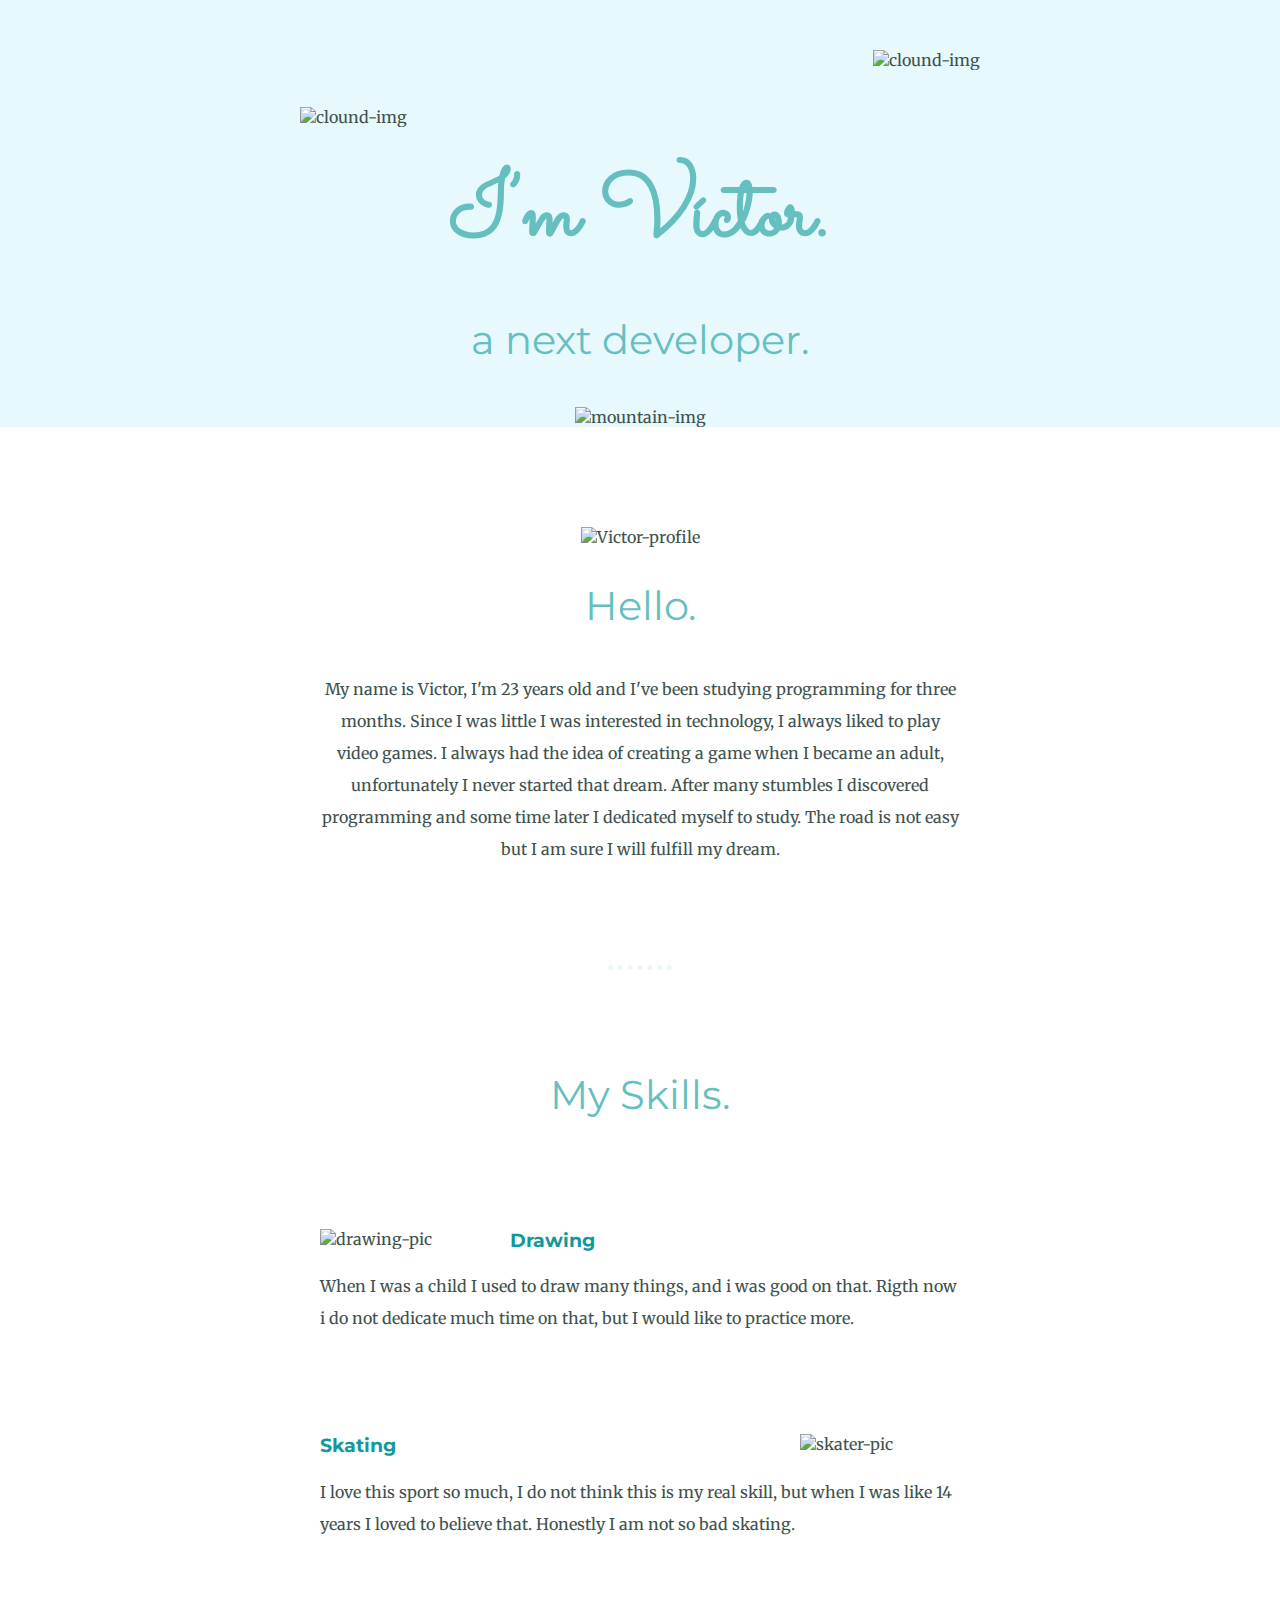
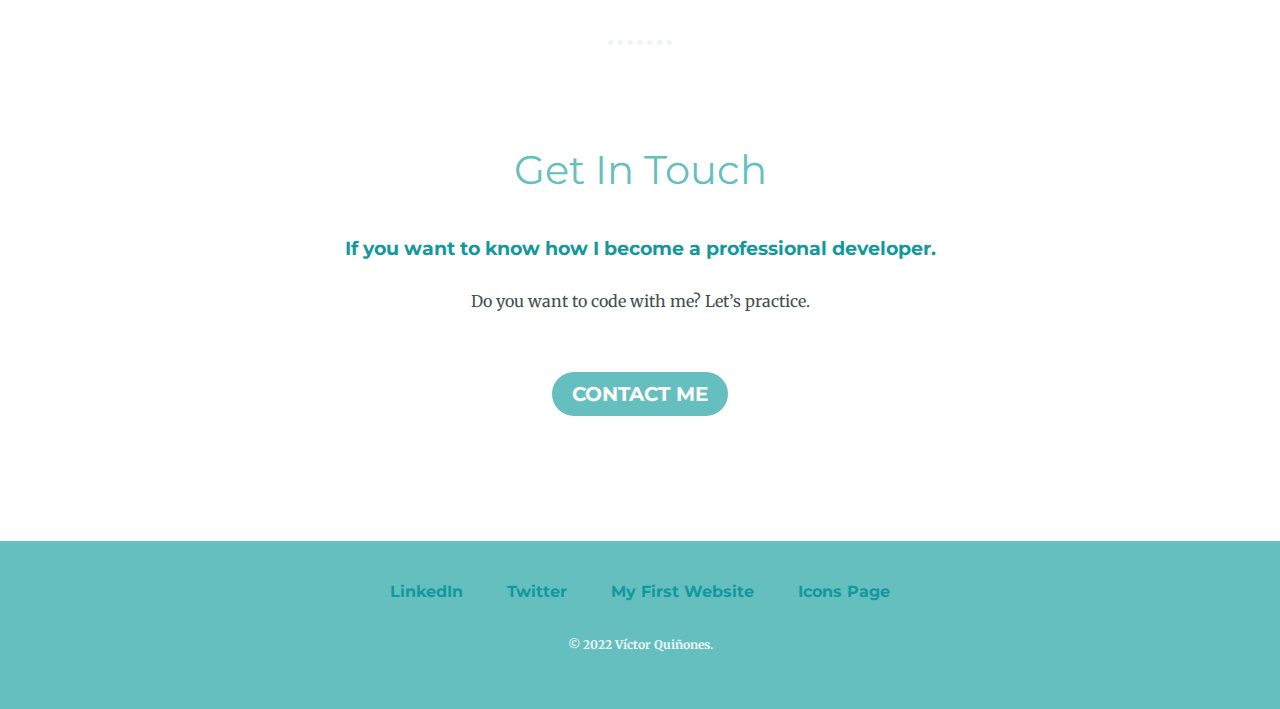
==== index.html @ 536c7cee "Update index.html" ====
<!--This is my second page in a little period of time. I have had a good avance and i feel so happy about that. Contact if you want learn to programn with me-->

<!DOCTYPE html>
<html>

<head>
    <meta charset="UTF-8" />
    <meta name="viewport" content="width=device-width, initial-scale=1.0">
    <link rel="stylesheet" href="css/styles.css" />
    <link rel="preconnect" href="https://fonts.googleapis.com">
    <link rel="preconnect" href="https://fonts.gstatic.com" crossorigin>
    <link href="https://fonts.googleapis.com/css2?family=Merriweather&family=Montserrat&family=Sacramento&family=Silkscreen&display=swap" rel="stylesheet">
    <link rel="icon" href="favicon.ico" />
    <title>Víctor Quiñones</title>
</head>
<body>
    <div class="top-container">
        <img class="top-cloud" src="images/cloud.png" alt="clound-img">
        <h1>I’m Víctor.</h1>
        <h2>a next developer.</h2>
        <img class="bottom-cloud" src="images/cloud.png" alt="clound-img">
        <div class="img-container">
            <img class="mountain-pic" src="images/mountain.png" alt="mountain-img">
        </div>                                                                     
    </div>

    <div class="middle-container">
        <div class="profile-img">
          <img src="images/victor-profile.png" alt="Victor-profile">
          <h2>Hello.</h2>
          <p class="my-description">My name is Victor, I'm 23 years old and I've been studying programming for three months. Since I was little I was interested in technology, I always liked to play video games. I always had the idea of creating a game when I became an adult, unfortunately I never started that dream. After many stumbles I discovered programming and some time later I dedicated myself to study. The road is not easy but I am sure I will fulfill my dream.</p>
        </div>
        <hr>
        <div class="skills">
          <h2>My Skills.</h2>
          <div class="skill-row">
            <img class="drawing-img" src="images/drawing.png" alt="drawing-pic">
            <h3>Drawing</h3>
            <p>When I was a child I used to draw many things, and i was good on that. Rigth now i do not dedicate much time on that, but I would like to practice more.</p>
          </div>
          <div class="skill-row">
            <img class="skating-img" src="images/skater.png" alt="skater-pic">
            <h3>Skating</h3>
            <p class="skating-description">I love this sport so much, I do not think this is my real skill, but when I was like 14 years I loved to believe that. Honestly I am not so bad skating.</p>
          </div>
          <!--<div class="skill-row">
            <img class="coding-img" src="images/coding.png" alt="coding-pic">
            <h3>Coding</h3>
            <p>Lorem ipsum dolor sit amet, mauris sed consectetuer. Etiam et eu, bibendum interdum, lacus quis mauris. Curabitur wisi, quisque vel eu, rutrum nam.</p>
          </div>-->
        </div>
        <hr>

        <div class="contact-me">
          <h2>Get In Touch</h2>
          <h3>If you want to know how I become a professional developer.</h3>
          <p class="contact-message">Do you want to code with me? Let’s practice.</p> <!--if the message is longer change the width like your description-->
          <a class="btn" href="mailto:victorq971@gmail.com">CONTACT ME</a>
        </div>
      </div>
      

      <div class="bottom-container">
        <!--I do not have an real profile in LinkedIn, but i will get it soon-->
        <a class="footer-link" href="#">LinkedIn</a>
        <!--I am new on twitter so i’ll try use it more-->
        <a class="footer-link" href="https://twitter.com/vichorq">Twitter</a>
        <!--this is my first with only HTML so you can see it-->
        <a class="footer-link" href="https://vctorqui.github.io/cv/">My First Website</a>
        <a class="footer-link" href="icons.html">Icons Page</a>
        <p class="copyright">© 2022 Víctor Quiñones.</p>
      </div>
      

    
</body>

</html>
---- css/styles.css ----
body {
  color: #40514E;
  margin: 0;
  text-align: center;
  font-family: "Merriweather", serif;
}

h1 {
  margin: 50px auto 0 auto;
  /*font-family: 'Silkscreen', cursive;*/
  font-size: 5.625rem;
  /* 16px = 100% = 1em - 90px/ em = 90px / 16px = 5.625em  */
  font-family: "Sacramento", cursive;
}

h2 {
  font-family: "Montserrat", sans-serif;
  font-size: 2.5rem;
  font-weight: normal;
  padding-bottom: 10px; /*siempre chequea los subtitulos para añadir padding y no se vean pegados entre si */
}

h1,
h2 {
  color: #66bfbf;
}

a {
  color: #11999e;
  font-family: "Montserrat", sans-serif;
  font-weight: bold;
  text-decoration: none;
}

h3 {
  color: #11999e;
  font-family: "Montserrat", sans-serif;
}

p {
  line-height: 2;
}

hr {
  color: #eaf6f6;
  border-style: dotted none none;
  border-width: 5px;
  width: 5%;
  margin: 100px auto;
}


.top-container {
  background-color: #e8f9fd;
  position: relative;
  padding-top: 100px;
  max-width: 100%;
}

.my-description {
  width: 50%;
  margin: auto;
}

.middle-container {
  background-color: #fff;
  margin: 100px 0; 
}

.bottom-container {
  background-color: #66bfbf;
  padding: 40px 0 20px;
  max-width: 100%;
}

.skill-row {
  width: 50%;
  margin: 100px auto;
  text-align: left;
}

.top-cloud {
  position: absolute;
  right: 300px;
  top: 50px;
}

.bottom-cloud {
  position: absolute;
  left: 300px;
  bottom: 300px;
}

.drawing-img {
  width: 25%;
  float: left;
  margin-right: 30px;
}

.skating-img {
  width: 25%;
  float: right;
  margin-left: 30px;
}

.contact-message {
  width: 30%;
  margin: 25px auto 30px;
}


.btn {
  display: inline-block;
  margin: 25px auto;
  -webkit-border-radius: 28;
  -moz-border-radius: 28;
  border-radius: 28px;
  font-family: "Montserrat", sans-serif;
  font-weight: bold;
  color: #ffffff;
  font-size: 20px;
  background: #66bfbf;
  padding: 10px 20px 10px 20px;
  text-decoration: none;
}

.btn:hover {
  background: #30e3cb;
  text-decoration: none;
}

.footer-link {
  margin: 20px; /*los elementos en linea solo usan margen right and left*/
}

.footer-link:hover{
  color: #eaf6f6; 
}

.copyright {
  color: #eaf6f6;
  font-family: "Merriweather", serif;
  font-weight: bold;
  font-size: 0.75rem;
  padding: 20px 0;
}


.free-icons li {
  text-align: left;
  list-style:square inside;
}

.icon-info {
  text-align: left;
  color: #66bfbf;
  margin: 20px;
}





/*.coding-img {
  width: 25%;
  float: left;
  margin-right: 30px;
}*/

/*.skating-description {
  clear: right;
} esto es como antifloat, lo que hace anular el elemento float dependiendo de donde esta dirigido*/
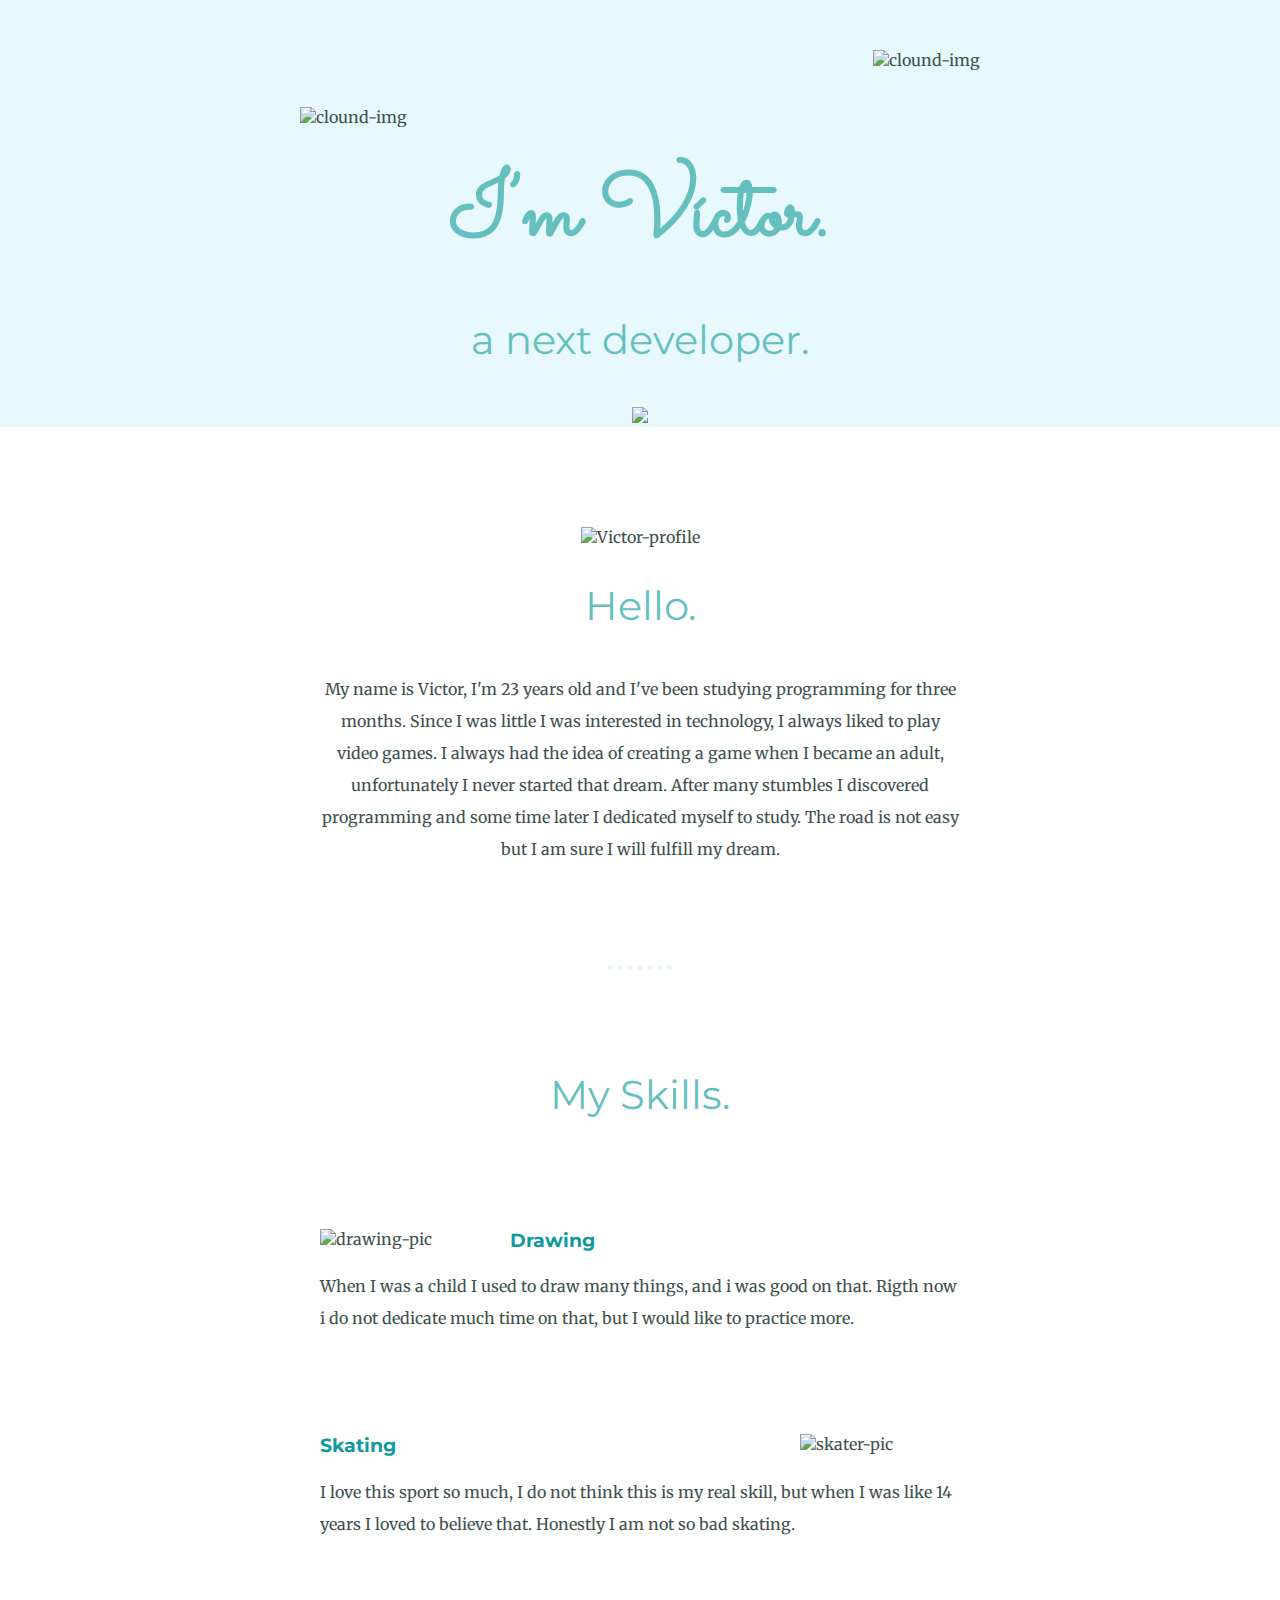
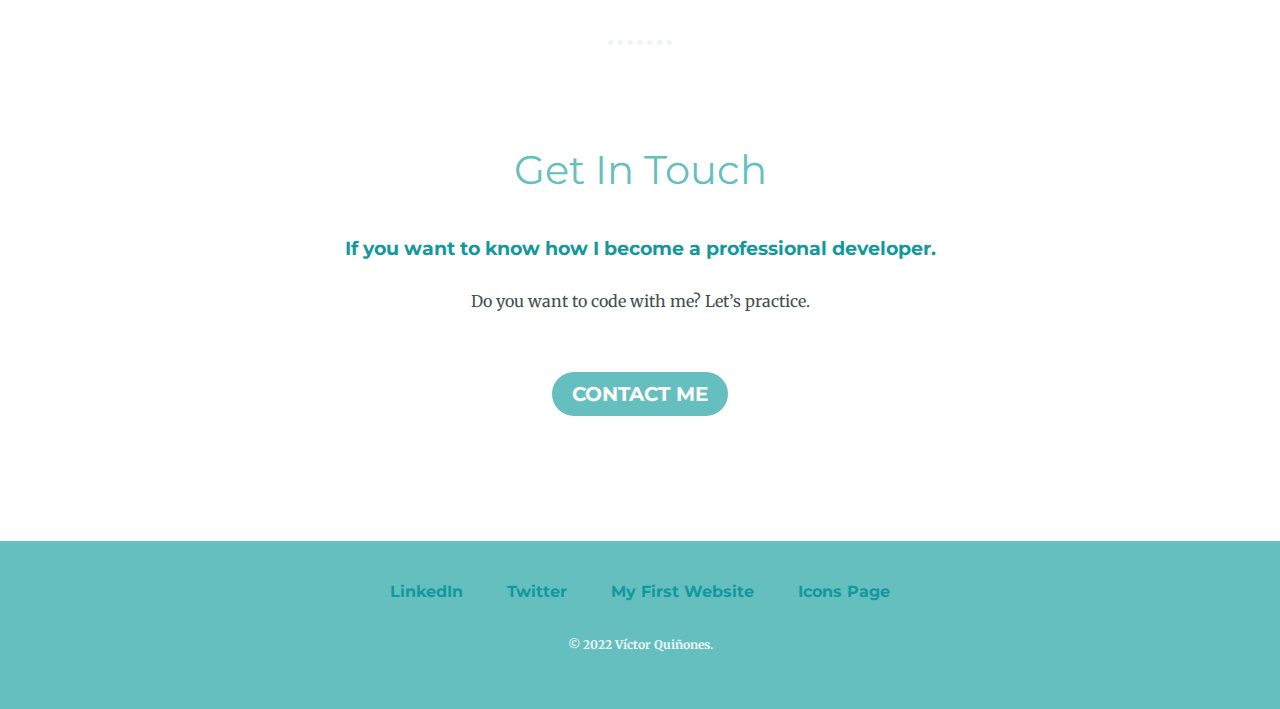
==== commit dad94948: "Add files via upload" ====
--- a/index.html
+++ b/index.html
@@ -19,9 +19,7 @@
         <h1>I’m Víctor.</h1>
         <h2>a next developer.</h2>
         <img class="bottom-cloud" src="images/cloud.png" alt="clound-img">
-        <div class="img-container">
-            <img class="mountain-pic" src="images/mountain.png" alt="mountain-img">
-        </div>                                                                     
+        <img class="mountain-pic" src="images/mountain.png">
     </div>
 
     <div class="middle-container">
@@ -75,4 +73,4 @@
     
 </body>
 
-</html>
+</html>--- a/css/styles.css
+++ b/css/styles.css
@@ -54,7 +54,6 @@
   background-color: #e8f9fd;
   position: relative;
   padding-top: 100px;
-  max-width: 100%;
 }
 
 .my-description {
@@ -70,13 +69,29 @@
 .bottom-container {
   background-color: #66bfbf;
   padding: 40px 0 20px;
-  max-width: 100%;
 }
 
 .skill-row {
   width: 50%;
   margin: 100px auto;
   text-align: left;
+}
+
+.img-container {
+  display: flex;
+  justify-content: center;
+  justify-items: center;
+  width: 65%;
+  margin: auto;
+
+}
+  
+.img-container img {
+    object-fit: contain;
+    object-fit: cover;
+    display: flex;
+    justify-content: center;
+    justify-items: center;
 }
 
 .top-cloud {
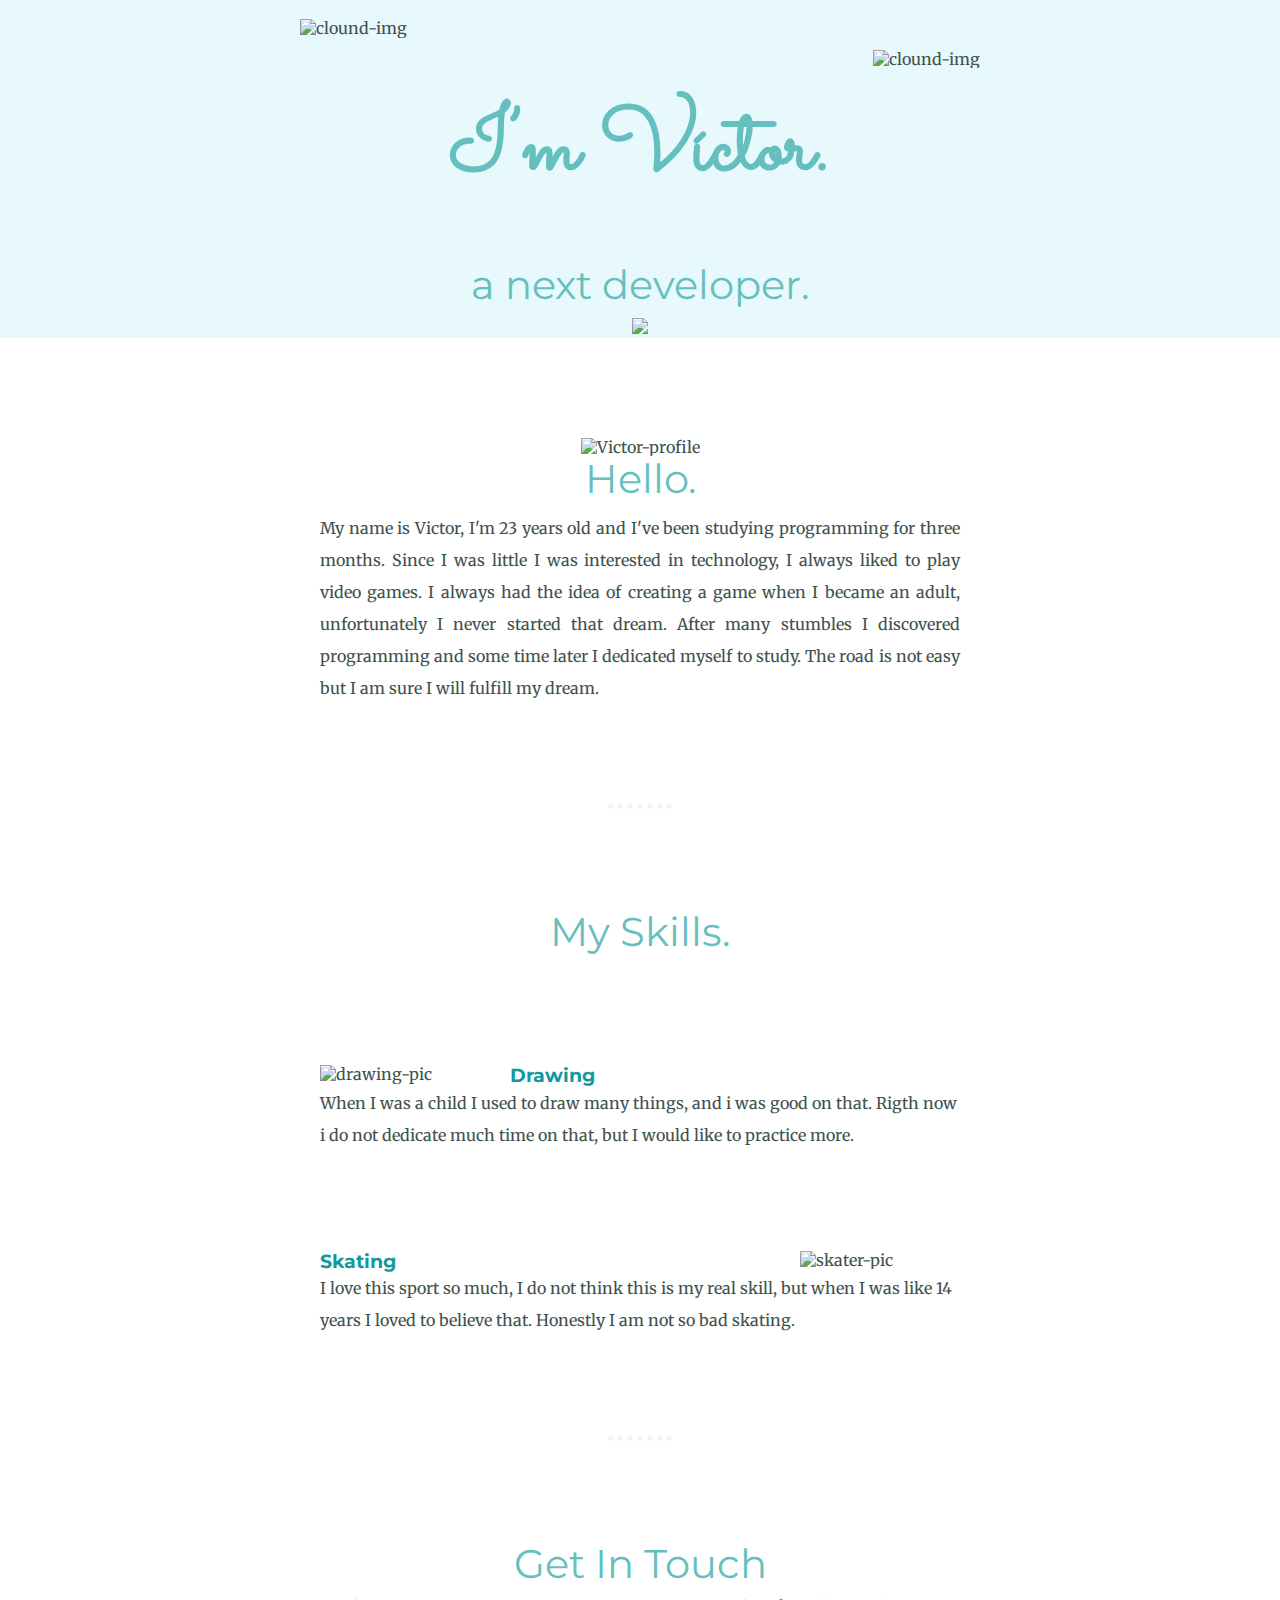
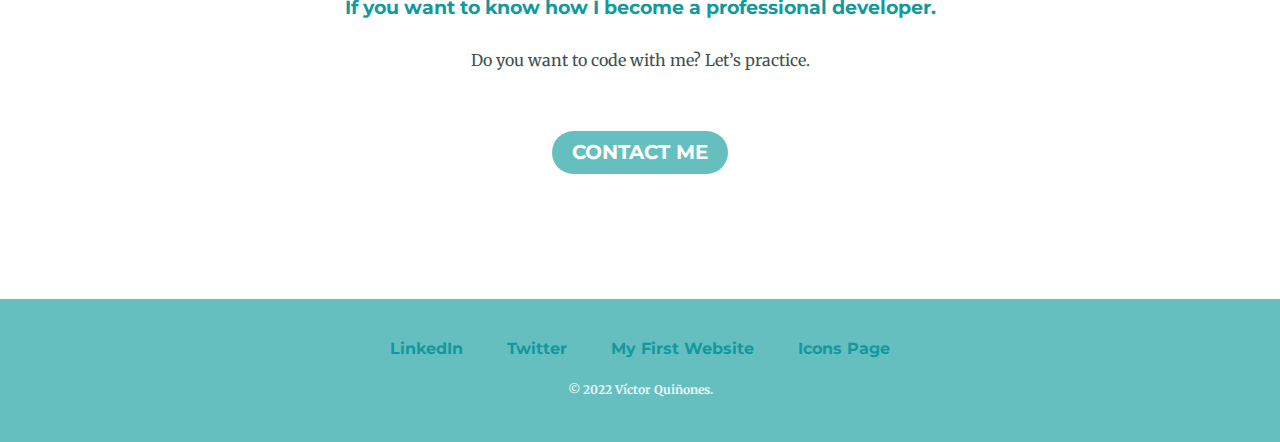
==== commit 6ba385d7: "Fixed" ====
--- a/index.html
+++ b/index.html
@@ -6,11 +6,19 @@
 <head>
     <meta charset="UTF-8" />
     <meta name="viewport" content="width=device-width, initial-scale=1.0">
-    <link rel="stylesheet" href="css/styles.css" />
+
+    <!-- Fonts -->
     <link rel="preconnect" href="https://fonts.googleapis.com">
     <link rel="preconnect" href="https://fonts.gstatic.com" crossorigin>
     <link href="https://fonts.googleapis.com/css2?family=Merriweather&family=Montserrat&family=Sacramento&family=Silkscreen&display=swap" rel="stylesheet">
+
+    <!-- Icons -->
     <link rel="icon" href="favicon.ico" />
+
+    <!-- Css -->
+    <link rel="stylesheet" href="css/normalize.css">
+    <link rel="stylesheet" href="css/styles.css" />
+
     <title>Víctor Quiñones</title>
 </head>
 <body>
--- a/css/styles.css
+++ b/css/styles.css
@@ -3,10 +3,10 @@
   margin: 0;
   text-align: center;
   font-family: "Merriweather", serif;
+  max-width: 100%;
 }
 
 h1 {
-  margin: 50px auto 0 auto;
   /*font-family: 'Silkscreen', cursive;*/
   font-size: 5.625rem;
   /* 16px = 100% = 1em - 90px/ em = 90px / 16px = 5.625em  */
@@ -49,21 +49,40 @@
   margin: 100px auto;
 }
 
-
+/* TOP CONTAINER */
 .top-container {
   background-color: #e8f9fd;
   position: relative;
-  padding-top: 100px;
+  padding: 3% 15% 0;
+}
+
+.top-container img {
+  object-fit: cover;
+}
+
+.top-cloud {
+  position: absolute;
+  right: 300px;
+  top: 50px;
+}
+
+.bottom-cloud {
+  position: absolute;
+  left: 300px;
+  bottom: 300px;
+}
+
+
+
+.middle-container {
+  background-color: #fff;
+  margin: 100px 0; 
 }
 
 .my-description {
   width: 50%;
   margin: auto;
-}
-
-.middle-container {
-  background-color: #fff;
-  margin: 100px 0; 
+  text-align: justify;
 }
 
 .bottom-container {
@@ -75,35 +94,6 @@
   width: 50%;
   margin: 100px auto;
   text-align: left;
-}
-
-.img-container {
-  display: flex;
-  justify-content: center;
-  justify-items: center;
-  width: 65%;
-  margin: auto;
-
-}
-  
-.img-container img {
-    object-fit: contain;
-    object-fit: cover;
-    display: flex;
-    justify-content: center;
-    justify-items: center;
-}
-
-.top-cloud {
-  position: absolute;
-  right: 300px;
-  top: 50px;
-}
-
-.bottom-cloud {
-  position: absolute;
-  left: 300px;
-  bottom: 300px;
 }
 
 .drawing-img {
@@ -173,6 +163,96 @@
 }
 
 
+@media (max-width:500px) {
+
+  h2 {
+    font-size: 1.5rem;
+  }
+
+
+
+
+  .top-container, .middle-container, .bottom-container {
+    max-width: 1000px;
+    margin: auto;
+  }
+
+  .top-container {
+    height: 80vh;
+    display: flex;
+    flex-direction: column;
+    justify-content: center;
+    justify-items: center;
+    text-align: center;
+    margin-bottom: 50px;
+
+  }
+
+  .top-container h1 {
+    height: 30vh;
+    font-size: 3.5rem;
+
+  }
+
+  .top-container h2 {
+    height: 30vh;
+  }
+
+
+  .top-container .top-cloud {
+    position: absolute;
+    top: 20px;
+  }
+
+  .top-container .bottom-cloud {
+    position: absolute;
+    top: 20px;
+    
+  }
+
+  .middle-container {
+    margin: 50px 0; 
+  }
+
+  .contact-me h3 {
+    font-size: 1rem;
+  }
+
+  .contact-message {
+    width: 50%;
+  }
+
+
+
+
+
+
+
+
+
+
+
+
+
+
+ .bottom-container {
+    display: flex;
+    flex-direction: column;
+    justify-content: center;
+    align-items: center;
+    text-align: center;
+    background-color: #66bfbf;
+    color: white;
+    height: 70vh;
+ }
+
+
+
+
+}
+
+
+
 
 
 
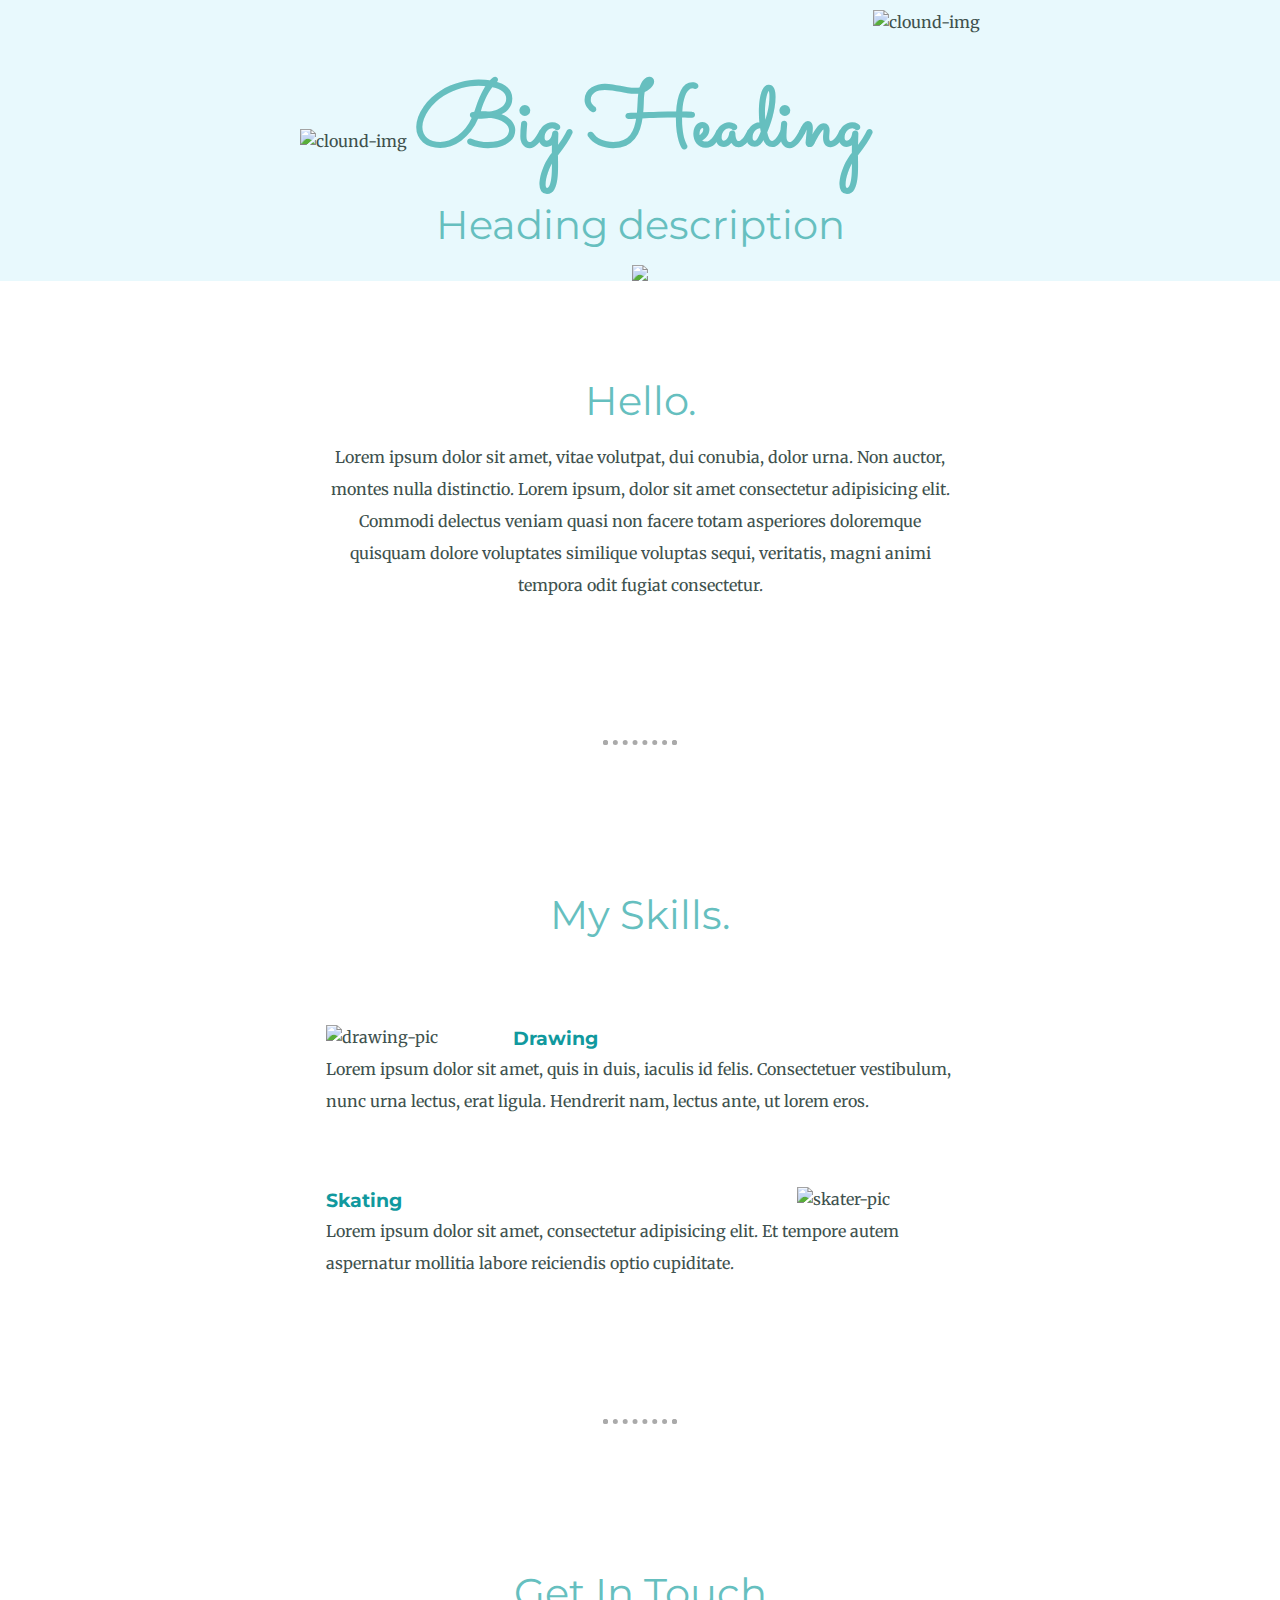
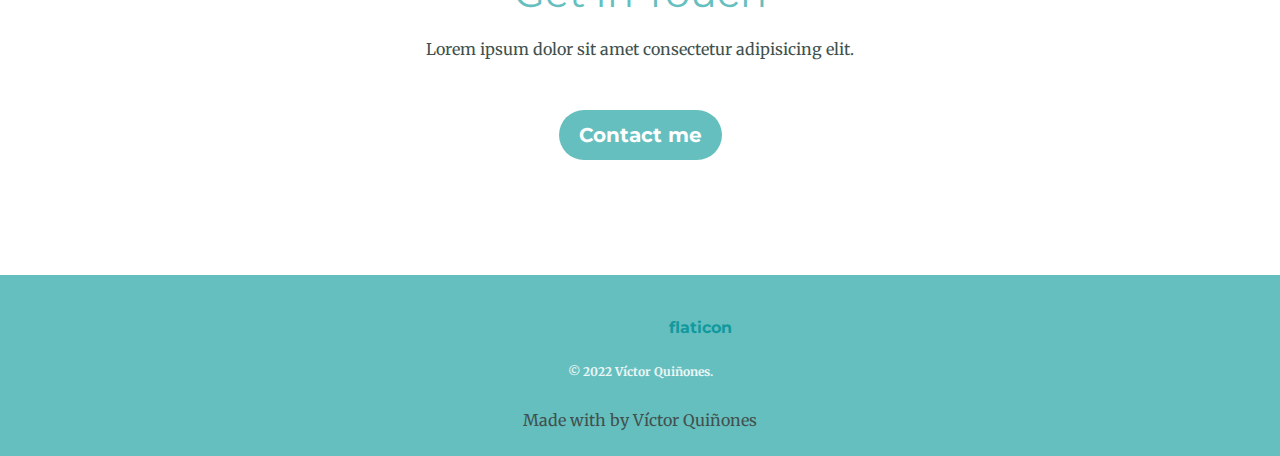
==== commit f139d6a3: "Changes-2" ====
--- a/index.html
+++ b/index.html
@@ -19,66 +19,58 @@
     <link rel="stylesheet" href="css/normalize.css">
     <link rel="stylesheet" href="css/styles.css" />
 
+    <!-- Font Awesome -->
+    <script src="https://kit.fontawesome.com/6f30241652.js" crossorigin="anonymous"></script>
+
     <title>Víctor Quiñones</title>
 </head>
 <body>
-    <div class="top-container">
+    <div class="head-container">
         <img class="top-cloud" src="images/cloud.png" alt="clound-img">
-        <h1>I’m Víctor.</h1>
-        <h2>a next developer.</h2>
+        <h1>Big Heading</h1>
+        <h2>Heading description</h2>
         <img class="bottom-cloud" src="images/cloud.png" alt="clound-img">
         <img class="mountain-pic" src="images/mountain.png">
     </div>
 
-    <div class="middle-container">
-        <div class="profile-img">
-          <img src="images/victor-profile.png" alt="Victor-profile">
-          <h2>Hello.</h2>
-          <p class="my-description">My name is Victor, I'm 23 years old and I've been studying programming for three months. Since I was little I was interested in technology, I always liked to play video games. I always had the idea of creating a game when I became an adult, unfortunately I never started that dream. After many stumbles I discovered programming and some time later I dedicated myself to study. The road is not easy but I am sure I will fulfill my dream.</p>
-        </div>
-        <hr>
+    <div class="description-container">
+        <h2>Hello.</h2>
+        <p>Lorem ipsum dolor sit amet, vitae volutpat, dui conubia, dolor urna. Non auctor, montes nulla distinctio. Lorem ipsum, dolor sit amet consectetur adipisicing elit. Commodi delectus veniam quasi non facere totam asperiores doloremque quisquam dolore voluptates similique voluptas sequi, veritatis, magni animi tempora odit fugiat consectetur.</p>
+      </div>
+      <hr>
+
         <div class="skills">
           <h2>My Skills.</h2>
           <div class="skill-row">
             <img class="drawing-img" src="images/drawing.png" alt="drawing-pic">
             <h3>Drawing</h3>
-            <p>When I was a child I used to draw many things, and i was good on that. Rigth now i do not dedicate much time on that, but I would like to practice more.</p>
+            <p>Lorem ipsum dolor sit amet, quis in duis, iaculis id felis. Consectetuer vestibulum, nunc urna lectus, erat ligula. Hendrerit nam, lectus ante, ut lorem eros.</p>
           </div>
           <div class="skill-row">
             <img class="skating-img" src="images/skater.png" alt="skater-pic">
             <h3>Skating</h3>
-            <p class="skating-description">I love this sport so much, I do not think this is my real skill, but when I was like 14 years I loved to believe that. Honestly I am not so bad skating.</p>
+            <p class="skating-description">Lorem ipsum dolor sit amet, consectetur adipisicing elit. Et tempore autem aspernatur mollitia labore reiciendis optio cupiditate.</p>
+          </div> 
           </div>
-          <!--<div class="skill-row">
-            <img class="coding-img" src="images/coding.png" alt="coding-pic">
-            <h3>Coding</h3>
-            <p>Lorem ipsum dolor sit amet, mauris sed consectetuer. Etiam et eu, bibendum interdum, lacus quis mauris. Curabitur wisi, quisque vel eu, rutrum nam.</p>
-          </div>-->
-        </div>
         <hr>
+        
 
         <div class="contact-me">
           <h2>Get In Touch</h2>
-          <h3>If you want to know how I become a professional developer.</h3>
-          <p class="contact-message">Do you want to code with me? Let’s practice.</p> <!--if the message is longer change the width like your description-->
-          <a class="btn" href="mailto:victorq971@gmail.com">CONTACT ME</a>
+           <!--if the message is longer change the width like your description-->
+          <p class="contact-message">Lorem ipsum dolor sit amet consectetur adipisicing elit.</p>
+          <a class="btn" href="mailto:victorq971@gmail.com">Contact me</a>
         </div>
       </div>
       
 
       <div class="bottom-container">
-        <!--I do not have an real profile in LinkedIn, but i will get it soon-->
-        <a class="footer-link" href="#">LinkedIn</a>
-        <!--I am new on twitter so i’ll try use it more-->
-        <a class="footer-link" href="https://twitter.com/vichorq">Twitter</a>
-        <!--this is my first with only HTML so you can see it-->
-        <a class="footer-link" href="https://vctorqui.github.io/cv/">My First Website</a>
-        <a class="footer-link" href="icons.html">Icons Page</a>
+        <a class="footer-link" href="#" target="_blank"><i class="fa-brands fa-linkedin"></i></a>
+        <a class="footer-link" href="#" target="_blank"><i class="fa-brands fa-twitter"></i> </a>
+        <a class="footer-link" href="#" target="_blank"><i class="fa-brands fa-github"></i></a>
+        <a class="footer-link" href="https://www.flaticon.com/" target="_blank">flaticon</a>
         <p class="copyright">© 2022 Víctor Quiñones.</p>
-      </div>
-      
-
-    
+        <p>Made with <i class="heart fa-solid fa-heart"></i>  by Víctor Quiñones</p>
+      </div>  
 </body>
-
 </html>--- a/css/styles.css
+++ b/css/styles.css
@@ -3,12 +3,14 @@
   margin: 0;
   text-align: center;
   font-family: "Merriweather", serif;
+  line-height: 1.5;
   max-width: 100%;
 }
 
 h1 {
   /*font-family: 'Silkscreen', cursive;*/
-  font-size: 5.625rem;
+  font-size: 5.624rem; 
+  margin-bottom: 0;
   /* 16px = 100% = 1em - 90px/ em = 90px / 16px = 5.625em  */
   font-family: "Sacramento", cursive;
 }
@@ -42,57 +44,91 @@
 }
 
 hr {
-  color: #eaf6f6;
-  border-style: dotted none none;
-  border-width: 5px;
+  border: 5px dotted #aaa;
+  border-bottom-style: none;
   width: 5%;
-  margin: 100px auto;
-}
+  margin: 50px auto;
+}
+
+
+
 
 /* TOP CONTAINER */
-.top-container {
+
+
+.head-container {
   background-color: #e8f9fd;
-  position: relative;
-  padding: 3% 15% 0;
-}
-
-.top-container img {
-  object-fit: cover;
+  display: flex;
+  flex-direction: column;
+  justify-content: center;
+  align-items: center;
+  align-content: center;
+
 }
 
 .top-cloud {
   position: absolute;
   right: 300px;
-  top: 50px;
+  top: 10px;
 }
 
 .bottom-cloud {
   position: absolute;
   left: 300px;
-  bottom: 300px;
-}
-
-
-
-.middle-container {
-  background-color: #fff;
-  margin: 100px 0; 
-}
-
-.my-description {
-  width: 50%;
+}
+
+/*.head-container {
+  background-color: #e8f9fd;
+  width: 100%;
+  position: relative;
+  padding: 3% 15% 0;
+}
+*/
+
+
+/*.head-container img {
+  object-fit: cover;
+}*/
+
+
+
+
+
+/* Description Container 
+
+.description-container {
+  display: flex;
+  flex-direction: column;
+  justify-content: center;
+  align-items: center;
+  align-content: center;
+  padding: 7% 15%;
+}*/
+
+
+.description-container {
+  padding: 7% 10%;  
   margin: auto;
-  text-align: justify;
-}
-
-.bottom-container {
-  background-color: #66bfbf;
-  padding: 40px 0 20px;
-}
+  width: 70%;
+}
+
+
+/* skilss*/
+
+.skills {
+  display: flex;
+  flex-direction: column;
+  justify-content: center;
+  align-items: center;
+  align-content: center;
+  gap: 70px;
+  padding: 7% 15%;
+}
+
 
 .skill-row {
-  width: 50%;
-  margin: 100px auto;
+  width: 70%;
+  margin:auto;
   text-align: left;
 }
 
@@ -108,9 +144,16 @@
   margin-left: 30px;
 }
 
+
+/* CONTACT ME */
+
+.contact-me {
+  padding: 7% 15%;
+}
+
 .contact-message {
-  width: 30%;
-  margin: 25px auto 30px;
+  width: 60%;
+  margin: 0 auto 20px;
 }
 
 
@@ -125,17 +168,31 @@
   color: #ffffff;
   font-size: 20px;
   background: #66bfbf;
-  padding: 10px 20px 10px 20px;
+  padding: 10px 20px;
   text-decoration: none;
+  transition: background .4s, box-shadow .4s; 
 }
 
 .btn:hover {
-  background: #30e3cb;
-  text-decoration: none;
-}
-
+  background: #11999e;
+  box-shadow: 4px 6px 20px 0 #66bfbf;
+}
+
+
+
+
+
+
+
+
+/* BOTTOM CONTAINER */
+.bottom-container {
+  background-color: #66bfbf;
+  padding: 40px 0 20px;
+}
 .footer-link {
   margin: 20px; /*los elementos en linea solo usan margen right and left*/
+  font-weight: bold;
 }
 
 .footer-link:hover{
@@ -151,117 +208,21 @@
 }
 
 
-.free-icons li {
-  text-align: left;
-  list-style:square inside;
-}
-
-.icon-info {
-  text-align: left;
-  color: #66bfbf;
-  margin: 20px;
-}
-
-
-@media (max-width:500px) {
-
-  h2 {
-    font-size: 1.5rem;
-  }
-
-
-
-
-  .top-container, .middle-container, .bottom-container {
-    max-width: 1000px;
-    margin: auto;
-  }
-
-  .top-container {
-    height: 80vh;
+/* media query */
+
+@media (max-width:800px) {
+
+  /*.head-container {
     display: flex;
     flex-direction: column;
-    justify-content: center;
-    justify-items: center;
     text-align: center;
-    margin-bottom: 50px;
-
+    align-items: center;
   }
-
-  .top-container h1 {
-    height: 30vh;
-    font-size: 3.5rem;
-
+  */
+
+  .head-container img {
+    position: static;
   }
 
-  .top-container h2 {
-    height: 30vh;
-  }
-
-
-  .top-container .top-cloud {
-    position: absolute;
-    top: 20px;
-  }
-
-  .top-container .bottom-cloud {
-    position: absolute;
-    top: 20px;
-    
-  }
-
-  .middle-container {
-    margin: 50px 0; 
-  }
-
-  .contact-me h3 {
-    font-size: 1rem;
-  }
-
-  .contact-message {
-    width: 50%;
-  }
-
-
-
-
-
-
-
-
-
-
-
-
-
-
- .bottom-container {
-    display: flex;
-    flex-direction: column;
-    justify-content: center;
-    align-items: center;
-    text-align: center;
-    background-color: #66bfbf;
-    color: white;
-    height: 70vh;
- }
-
-
-
-
-}
-
-
-
-
-
-
-/*.coding-img {
-  width: 25%;
-  float: left;
-  margin-right: 30px;
-}*/
-
-/*.skating-description {
-  clear: right;
-} esto es como antifloat, lo que hace anular el elemento float dependiendo de donde esta dirigido*/
+
+}